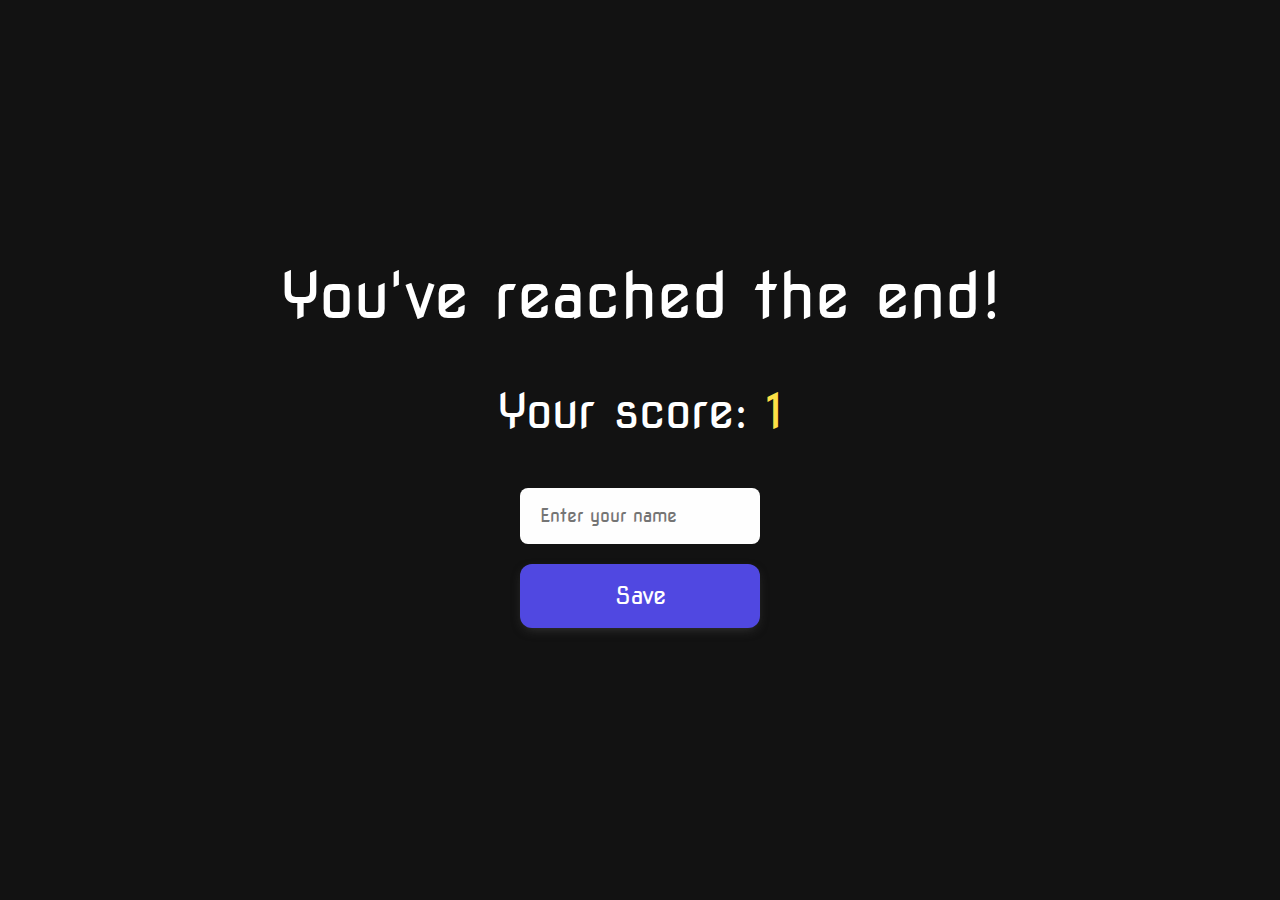
==== end.html @ 2a98b9f6 "Add fade animation to body" ====
<!DOCTYPE html>
<html lang="en">
  <head>
    <meta charset="UTF-8" />
    <meta http-equiv="X-UA-Compatible" content="IE=edge" />
    <meta name="viewport" content="width=device-width, initial-scale=1.0" />
    <title>Document</title>
    <link rel="icon" href="assets/logo.svg" type="image/x-icon" />
    <link rel="stylesheet" href="stylesheets/global.css" />
    <link rel="stylesheet" href="stylesheets/home.css" />
    <link rel="stylesheet" href="stylesheets/quiz.css" />
    <link rel="stylesheet" href="stylesheets/end.css" />
    <script defer src="scripts/endgame.js"></script>
  </head>
  <body>
    <div>
      <form class="container flex d-column ai-c jc-c text-white">
        <div class="font-64 mb-48">You've reached the end!</div>
        <div class="font-48 mb-48">
          Your score: <span class="text-tertiary">1</span>
        </div>
        <input
          type="text"
          name="name"
          placeholder="Enter your name"
          id="nameInput"
          class="mb-20 w-200 h-16 bg-white font-18 br-8"
        />
        <button
          id="saveBtn"
          class="w-240 h-64 text-white bg-secondary begin-btn font-24 fw-m br-12 mb-16 pointer"
        >
          Save
        </button>
      </form>
    </div>
  </body>
</html>
---- stylesheets/global.css ----
@import url("https://fonts.googleapis.com/css2?family=Nova+Square&display=swap");

/* always included */

* {
  box-sizing: border-box;
  margin: 0;
  padding: 0;
  border-style: none;
  text-decoration: none;
  list-style-type: none;
}

*,
*::before,
*::after {
  box-sizing: inherit;
}

html {
  scroll-behavior: smooth;
}

::-webkit-scrollbar {
  width: 8px;
}

/* custom variables */

:root {
  --primary: #121212;
  --secondary: #5048e1;
  --tertiary: #fde047;
  --gray-1: #373737;
}

/* body styles */

body {
  font-family: "Nova Square", sans-serif;
  max-width: 1600px;
  margin: auto;
  background-color: var(--primary);
  color: var(--secondary);
  animation: fade 1.5s ease 0s 1 normal forwards;
}

button {
  font-family: "Nova Square", sans-serif;
  box-shadow: 0px 4px 12px -4px rgba(77, 77, 77, 0.75);
  -webkit-box-shadow: 0px 4px 12px -4px rgba(77, 77, 77, 0.75);
  -moz-box-shadow: 0px 4px 12px -4px rgba(77, 77, 77, 0.75);
}

button:hover {
  transition: transform 400ms;
  transform: scale(1.1);
}

input {
  font-family: "Nova Square", sans-serif;
}

/* list styles */

.no-list {
  list-style-type: none;
}

/* text colors */

.text-primary {
  color: var(--primary);
}

.text-secondary {
  color: var(--secondary);
}

.text-tertiary {
  color: var(--tertiary);
}

.text-white {
  color: #ffffff;
}

.text-gray-1 {
  color: var(--gray-1);
}

/* text alignemtn */

.text-center {
  text-align: center;
}

/* background colors */

.bg-primary {
  background-color: var(--primary);
}

.bg-secondary {
  background-color: var(--secondary);
}

.bg-tertiary {
  background-color: var(--tertiary);
}

.bg-white {
  background-color: #fefefe;
}

/* flex parent properties */

.flex {
  display: flex;
}

.jc-sb {
  justify-content: space-between;
}

.jc-c {
  justify-content: center;
}

.ai-c {
  align-items: center;
}

.d-column {
  flex-direction: column;
}

/* flex child properties */

.o-1 {
  order: 1;
}

.o-2 {
  order: 2;
}

.o-3 {
  order: 3;
}

.o-4 {
  order: 4;
}

/* font sizes */

.font-10 {
  font-size: 10px;
}

.font-12 {
  font-size: 12px;
}

.font-14 {
  font-size: 14px;
}

.font-16 {
  font-size: 16px;
}

.font-18 {
  font-size: 18px;
}

.font-20 {
  font-size: 20px;
}

.font-24 {
  font-size: 24px;
}

.font-32 {
  font-size: 32px;
}

.font-48 {
  font-size: 48px;
}

.font-64 {
  font-size: 64px;
}

.font-72 {
  font-size: 72px;
}

.font-96 {
  font-size: 96px;
}

/* line height */

.lh-4 {
  line-height: 4px;
}

.lh-8 {
  line-height: 8px;
}

.lh-12 {
  line-height: 12px;
}

.lh-16 {
  line-height: 16px;
}

.lh-20 {
  line-height: 20px;
}

.lh-24 {
  line-height: 24px;
}

.lh-32 {
  line-height: 32px;
}

/* font weights */

.fw-r {
  font-weight: 400;
}

.fw-m {
  font-weight: 500;
}

.fw-sb {
  font-weight: 600;
}

.fw-b {
  font-weight: 700;
}

/* height */

.h-4 {
  height: 4px;
}

.h-8 {
  height: 8px;
}

.h-12 {
  height: 12px;
}

.h-16 {
  height: 16px;
}

.h-20 {
  height: 20px;
}

.h-24 {
  height: 24px;
}

.h-32 {
  height: 32px;
}

.h-48 {
  height: 48px;
}

.h-56 {
  height: 56px;
}

.h-64 {
  height: 64px;
}

.h-72 {
  height: 72px;
}

.h-96 {
  height: 96px;
}

/* width */

.w-4 {
  width: 4px;
}

.w-8 {
  width: 8px;
}

.w-12 {
  width: 12px;
}

.w-16 {
  width: 16px;
}

.w-20 {
  width: 20px;
}

.w-24 {
  width: 24px;
}

.w-32 {
  width: 32px;
}

.w-48 {
  width: 48px;
}

.w-64 {
  width: 64px;
}

.w-72 {
  width: 72px;
}

.w-96 {
  width: 96px;
}

.w-200 {
  width: 200px;
}

.w-240 {
  width: 240px;
}

/* pointers */

.pointer {
  cursor: pointer;
}

/* border-radius */

.br-6 {
  border-radius: 6px;
}

.br-8 {
  border-radius: 8px;
}

.br-10 {
  border-radius: 10px;
}

.br-12 {
  border-radius: 12px;
}

/* margin-bottom */

.mb-4 {
  margin-bottom: 4px;
}

.mb-6 {
  margin-bottom: 6px;
}

.mb-8 {
  margin-bottom: 8px;
}

.mb-10 {
  margin-bottom: 10px;
}

.mb-12 {
  margin-bottom: 12px;
}

.mb-14 {
  margin-bottom: 14px;
}

.mb-16 {
  margin-bottom: 16px;
}

.mb-18 {
  margin-bottom: 18px;
}

.mb-20 {
  margin-bottom: 20px;
}

.mb-24 {
  margin-bottom: 24px;
}

.mb-28 {
  margin-bottom: 28px;
}

.mb-32 {
  margin-bottom: 32px;
}

.mb-48 {
  margin-bottom: 48px;
}

.mb-64 {
  margin-bottom: 64px;
}

/* display */

.hide {
  display: none;
}

/* animations */

@keyframes fade {
  0% {
    opacity: 0;
  }

  100% {
    opacity: 1;
  }
}
---- stylesheets/home.css ----
.container {
  height: 100vh;
  width: 100vw;
}
---- stylesheets/quiz.css ----
.green {
  background-color: #22c55e;
}

.red {
  background-color: #ef4444;
}
---- stylesheets/end.css ----
#nameInput {
  padding: 20px;
  outline: none;
}
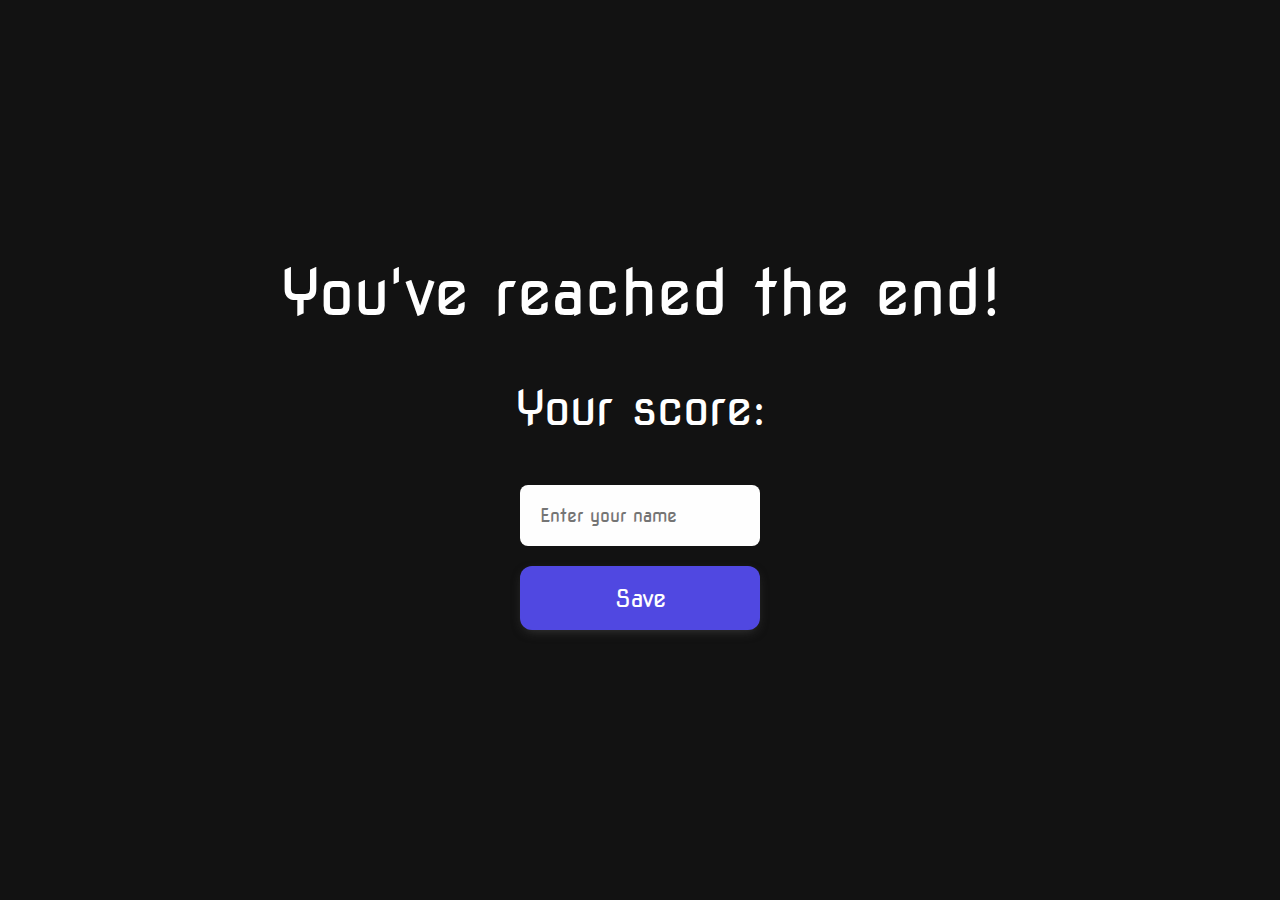
==== commit 86e53871: "Use local storage" ====
--- a/end.html
+++ b/end.html
@@ -4,35 +4,31 @@
     <meta charset="UTF-8" />
     <meta http-equiv="X-UA-Compatible" content="IE=edge" />
     <meta name="viewport" content="width=device-width, initial-scale=1.0" />
-    <title>Document</title>
+    <title>Quiz</title>
     <link rel="icon" href="assets/logo.svg" type="image/x-icon" />
     <link rel="stylesheet" href="stylesheets/global.css" />
-    <link rel="stylesheet" href="stylesheets/home.css" />
-    <link rel="stylesheet" href="stylesheets/quiz.css" />
-    <link rel="stylesheet" href="stylesheets/end.css" />
-    <script defer src="scripts/endgame.js"></script>
+    <link rel="stylesheet" href="stylesheets/style.css" />
+    <script defer src="scripts/end.js"></script>
   </head>
   <body>
-    <div>
-      <form class="container flex d-column ai-c jc-c text-white">
-        <div class="font-64 mb-48">You've reached the end!</div>
-        <div class="font-48 mb-48">
-          Your score: <span class="text-tertiary">1</span>
-        </div>
-        <input
-          type="text"
-          name="name"
-          placeholder="Enter your name"
-          id="nameInput"
-          class="mb-20 w-200 h-16 bg-white font-18 br-8"
-        />
-        <button
-          id="saveBtn"
-          class="w-240 h-64 text-white bg-secondary begin-btn font-24 fw-m br-12 mb-16 pointer"
-        >
-          Save
-        </button>
-      </form>
-    </div>
+    <form class="container flex d-column ai-c jc-c text-white">
+      <div class="font-64 mb-48">You've reached the end!</div>
+      <div class="font-48 mb-48">
+        Your score: <span id="final-score" class="text-tertiary"></span>
+      </div>
+      <input
+        type="text"
+        name="name"
+        placeholder="Enter your name"
+        id="nameInput"
+        class="mb-20 w-200 h-28 bg-white font-18 br-8"
+      />
+      <button
+        id="saveBtn"
+        class="w-240 h-64 text-white bg-secondary begin-btn font-24 fw-m br-12 mb-16 pointer"
+      >
+        Save
+      </button>
+    </form>
   </body>
 </html>
--- a/stylesheets/global.css
+++ b/stylesheets/global.css
@@ -113,6 +113,14 @@
   background-color: #fefefe;
 }
 
+.bg-green {
+  background-color: #22c55e;
+}
+
+.bg-red {
+  background-color: #ef4444;
+}
+
 /* flex parent properties */
 
 .flex {
@@ -355,6 +363,14 @@
   width: 240px;
 }
 
+.w-1024 {
+  width: 1024px;
+}
+
+.w-1200 {
+  width: 1200px;
+}
+
 /* pointers */
 
 .pointer {
@@ -441,6 +457,12 @@
 
 .hide {
   display: none;
+  animation: fade 1.5s ease 0s 1 normal forwards;
+}
+
+.container {
+  height: 100vh;
+  width: 100vw;
 }
 
 /* animations */
--- a/stylesheets/style.css
+++ b/stylesheets/style.css
@@ -0,0 +1,8 @@
+#nameInput {
+  padding: 20px;
+  outline: none;
+}
+
+#score-list {
+  list-style-type: circle;
+}
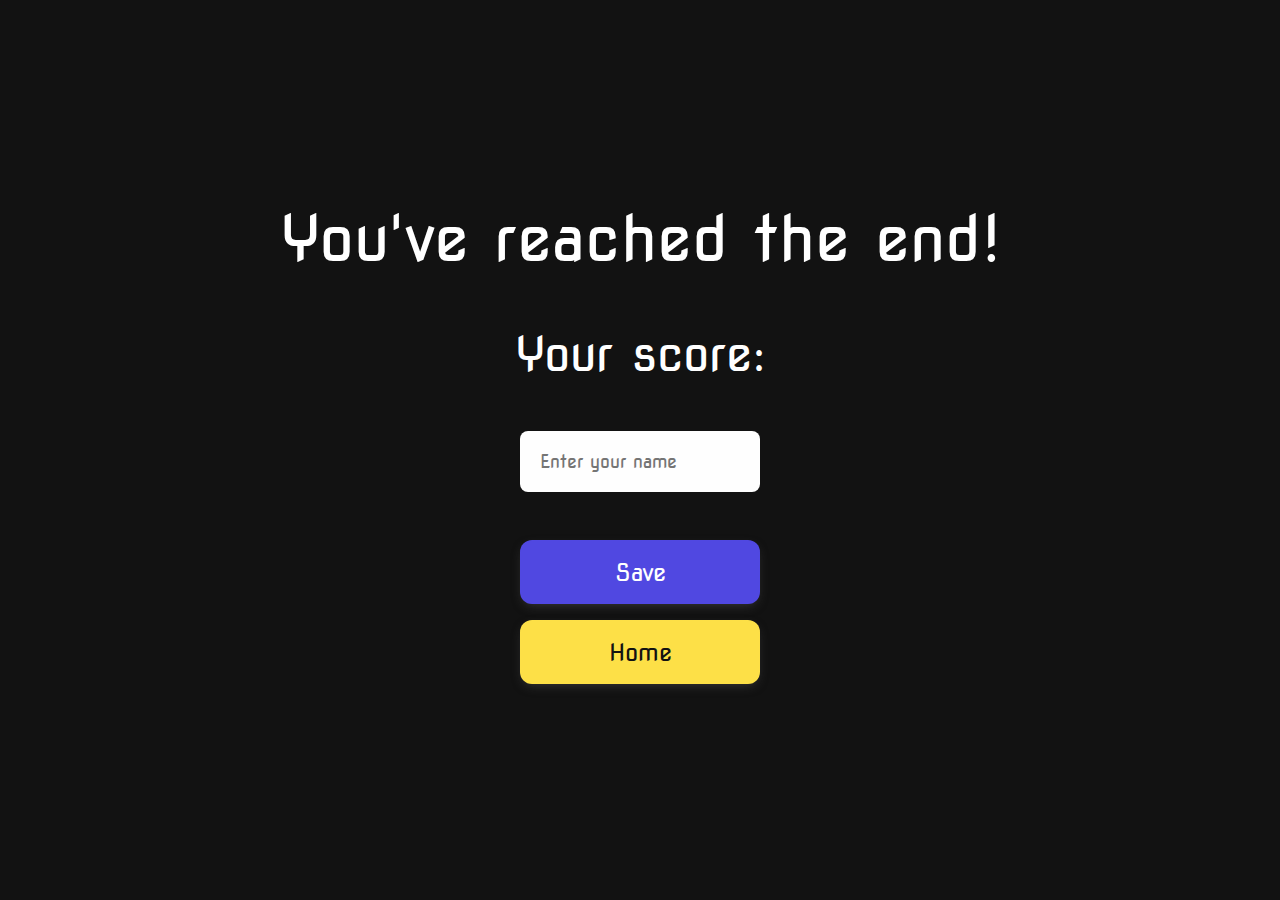
==== commit 858ebad6: "Add home button on end page" ====
--- a/end.html
+++ b/end.html
@@ -11,24 +11,46 @@
     <script defer src="scripts/end.js"></script>
   </head>
   <body>
-    <form class="container flex d-column ai-c jc-c text-white">
-      <div class="font-64 mb-48">You've reached the end!</div>
-      <div class="font-48 mb-48">
-        Your score: <span id="final-score" class="text-tertiary"></span>
+    <div class="container flex d-column ai-c jc-c text-white">
+      <form class="flex d-column ai-c jc-c">
+        <div class="font-64 mb-48">You've reached the end!</div>
+        <div class="font-48 mb-48">
+          Your score: <span id="final-score" class="text-tertiary"></span>
+        </div>
+        <input
+          type="text"
+          name="name"
+          placeholder="Enter your name"
+          id="name-input"
+          class="mb-48 w-200 h-28 bg-white font-18 br-8"
+        />
+        <button
+          id="save-btn"
+          class="w-240 h-64 text-white bg-secondary font-24 fw-m br-12 mb-16 pointer"
+        >
+          Save
+        </button>
+
+        <dialog id="modal" class="br-12">
+          <div class="mb-20 font-24">Please enter a name!</div>
+          <button
+            id="close-modal"
+            class="w-124 h-48 font-18 br-8 pointer text-white"
+          >
+            Close
+          </button>
+        </dialog>
+      </form>
+
+      <div>
+        <a href="index.html">
+          <button
+            class="w-240 h-64 text-primary bg-tertiary font-24 fw-m br-12 mb-16 pointer"
+          >
+            Home
+          </button>
+        </a>
       </div>
-      <input
-        type="text"
-        name="name"
-        placeholder="Enter your name"
-        id="nameInput"
-        class="mb-20 w-200 h-28 bg-white font-18 br-8"
-      />
-      <button
-        id="saveBtn"
-        class="w-240 h-64 text-white bg-secondary begin-btn font-24 fw-m br-12 mb-16 pointer"
-      >
-        Save
-      </button>
-    </form>
+    </div>
   </body>
 </html>
--- a/stylesheets/global.css
+++ b/stylesheets/global.css
@@ -32,6 +32,7 @@
   --secondary: #5048e1;
   --tertiary: #fde047;
   --gray-1: #373737;
+  --gray-2: #7d7d7d;
 }
 
 /* body styles */
@@ -45,6 +46,16 @@
   animation: fade 1.5s ease 0s 1 normal forwards;
 }
 
+@keyframes fade {
+  0% {
+    opacity: 0;
+  }
+
+  100% {
+    opacity: 1;
+  }
+}
+
 button {
   font-family: "Nova Square", sans-serif;
   box-shadow: 0px 4px 12px -4px rgba(77, 77, 77, 0.75);
@@ -57,6 +68,10 @@
   transform: scale(1.1);
 }
 
+button:disabled {
+  cursor: not-allowed;
+}
+
 input {
   font-family: "Nova Square", sans-serif;
 }
@@ -355,6 +370,10 @@
   width: 96px;
 }
 
+.w-124 {
+  width: 124px;
+}
+
 .w-200 {
   width: 200px;
 }
@@ -457,22 +476,9 @@
 
 .hide {
   display: none;
-  animation: fade 1.5s ease 0s 1 normal forwards;
 }
 
 .container {
   height: 100vh;
   width: 100vw;
 }
-
-/* animations */
-
-@keyframes fade {
-  0% {
-    opacity: 0;
-  }
-
-  100% {
-    opacity: 1;
-  }
-}
--- a/stylesheets/style.css
+++ b/stylesheets/style.css
@@ -1,4 +1,4 @@
-#nameInput {
+#name-input {
   padding: 20px;
   outline: none;
 }
@@ -6,3 +6,47 @@
 #score-list {
   list-style-type: circle;
 }
+
+#modal {
+  margin: auto;
+  padding: 40px;
+  animation: wobble 2s ease 0s 1 normal forwards;
+}
+
+#close-modal {
+  display: block;
+  margin: 0 auto;
+  background-color: var(--secondary);
+}
+
+dialog::backdrop {
+  background-color: rgba(0, 0, 0, 0.7);
+}
+
+@keyframes wobble {
+  0%,
+  100% {
+    transform: translateX(0%);
+    transform-origin: 50% 50%;
+  }
+
+  15% {
+    transform: translateX(-30px) rotate(-6deg);
+  }
+
+  30% {
+    transform: translateX(15px) rotate(6deg);
+  }
+
+  45% {
+    transform: translateX(-15px) rotate(-3.6deg);
+  }
+
+  60% {
+    transform: translateX(9px) rotate(2.4deg);
+  }
+
+  75% {
+    transform: translateX(-6px) rotate(-1.2deg);
+  }
+}
